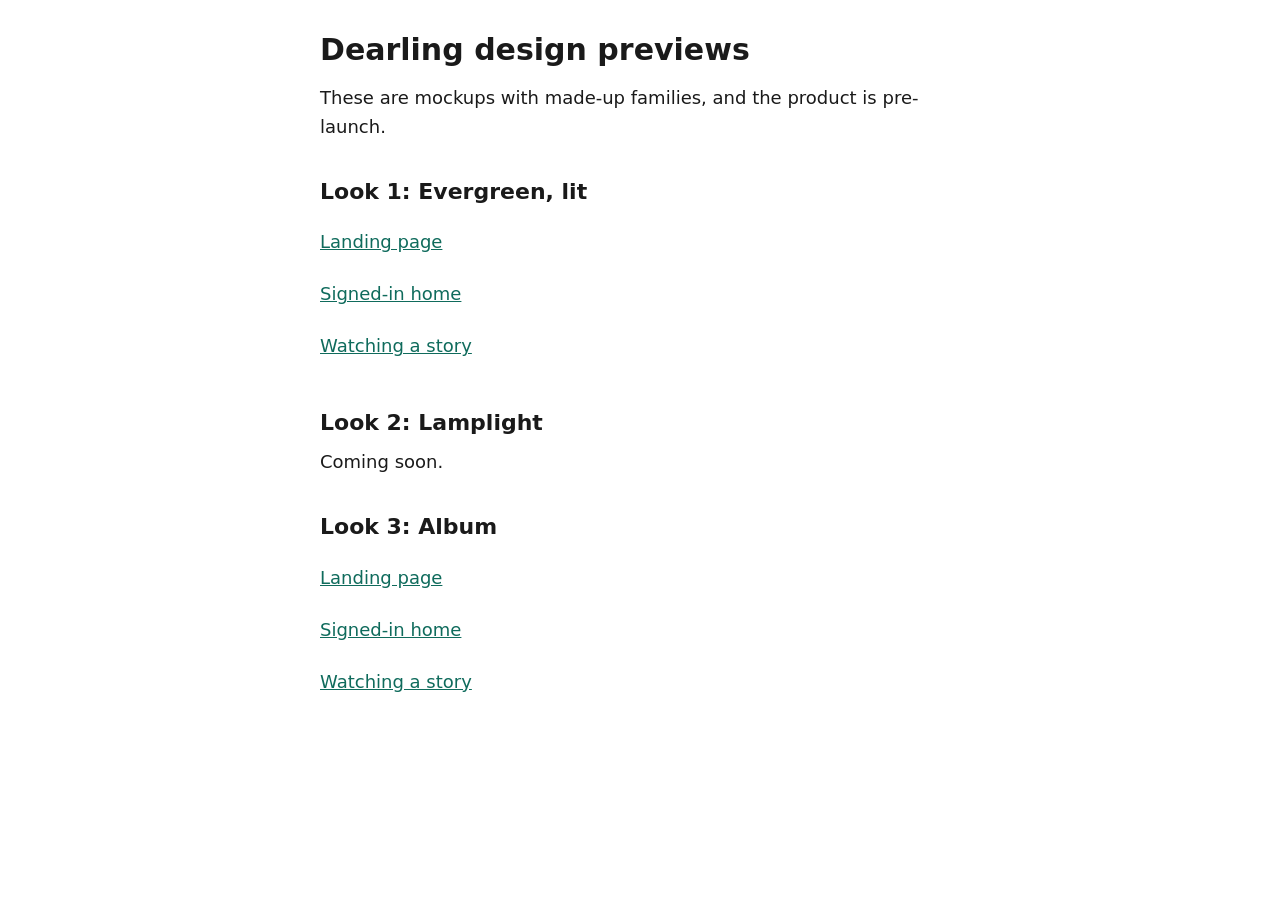
==== index.html @ 38aedbc2 "Design previews" ====
<!doctype html>
<html lang="en">
<head>
<meta charset="utf-8">
<meta name="viewport" content="width=device-width, initial-scale=1">
<meta name="robots" content="noindex, nofollow">
<title>Dearling design previews</title>
<style>
body{margin:0;background:#fff;color:#1a1a1a;font:18px/1.6 system-ui,-apple-system,"Segoe UI",Roboto,Arial,sans-serif}
main{max-width:640px;margin:0 auto;padding:32px 16px 64px}
h1{font-size:30px;line-height:1.2;margin:0 0 16px}
h2{font-size:22px;margin:32px 0 8px}
ul{list-style:none;margin:0;padding:0}
a{color:#0F6B5C;display:flex;align-items:center;min-height:52px;font-size:18px;text-decoration:underline}
p{margin:0 0 12px}
</style>
</head>
<body>
<main>
<h1>Dearling design previews</h1>
<p>These are mockups with made-up families, and the product is pre-launch.</p>
<h2>Look 1: Evergreen, lit</h2>
<ul>
<li><a href="a/index.html">Landing page</a></li>
<li><a href="a/app-home.html">Signed-in home</a></li>
<li><a href="a/rewatch.html">Watching a story</a></li>
</ul>
<h2>Look 2: Lamplight</h2>
<p>Coming soon.</p>
<h2>Look 3: Album</h2>
<ul>
<li><a href="c/index.html">Landing page</a></li>
<li><a href="c/app-home.html">Signed-in home</a></li>
<li><a href="c/rewatch.html">Watching a story</a></li>
</ul>
</main>
</body>
</html>
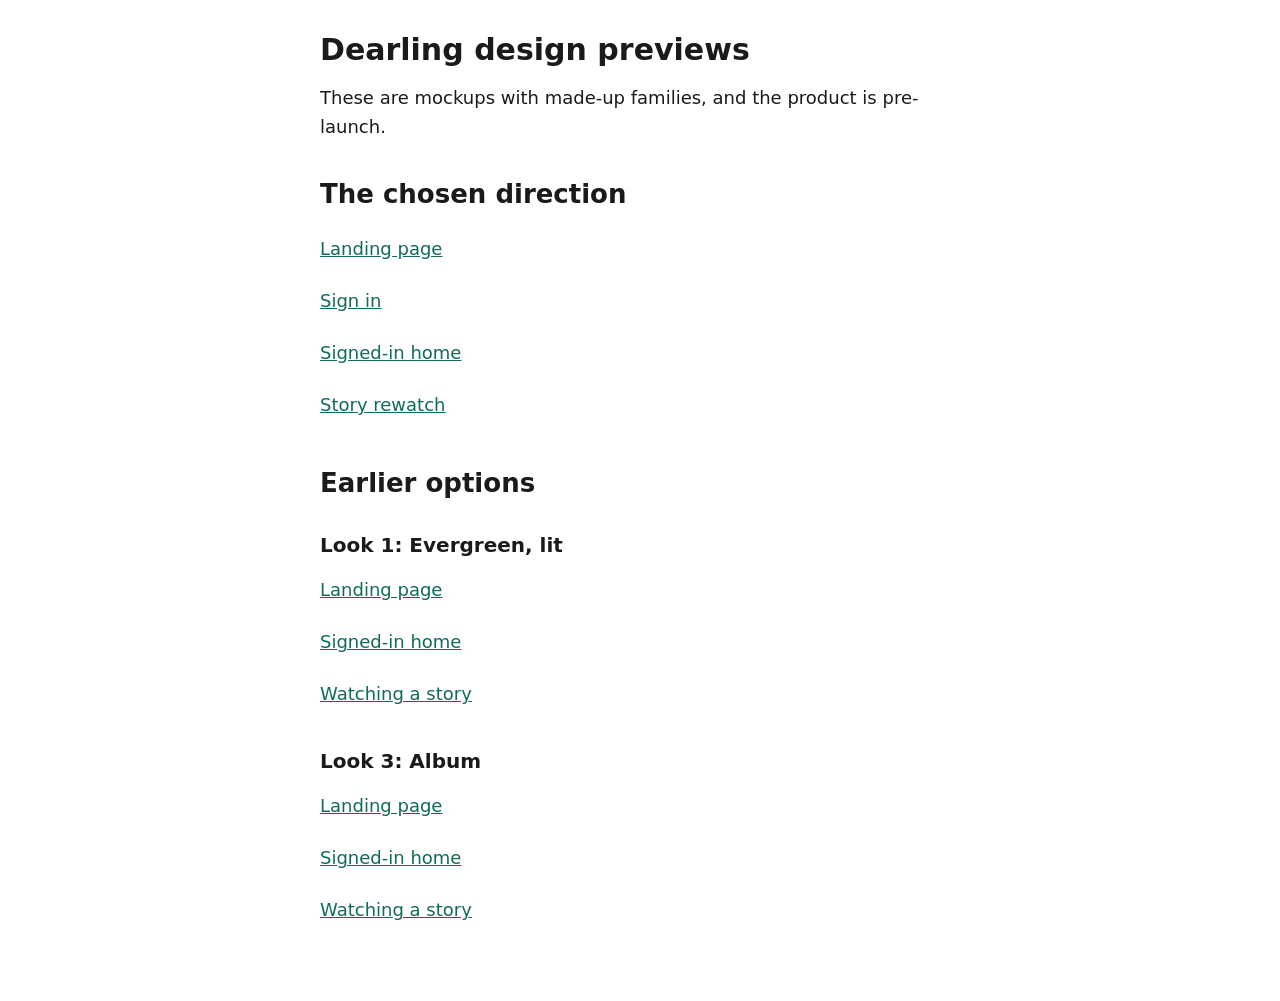
==== commit cde8cf09: "Add the chosen direction" ====
--- a/index.html
+++ b/index.html
@@ -9,7 +9,8 @@
 body{margin:0;background:#fff;color:#1a1a1a;font:18px/1.6 system-ui,-apple-system,"Segoe UI",Roboto,Arial,sans-serif}
 main{max-width:640px;margin:0 auto;padding:32px 16px 64px}
 h1{font-size:30px;line-height:1.2;margin:0 0 16px}
-h2{font-size:22px;margin:32px 0 8px}
+h2{font-size:26px;margin:32px 0 8px}
+h3{font-size:20px;margin:24px 0 4px}
 ul{list-style:none;margin:0;padding:0}
 a{color:#0F6B5C;display:flex;align-items:center;min-height:52px;font-size:18px;text-decoration:underline}
 p{margin:0 0 12px}
@@ -19,15 +20,21 @@
 <main>
 <h1>Dearling design previews</h1>
 <p>These are mockups with made-up families, and the product is pre-launch.</p>
-<h2>Look 1: Evergreen, lit</h2>
+<h2>The chosen direction</h2>
+<ul>
+<li><a href="final/index.html">Landing page</a></li>
+<li><a href="final/sign-in.html">Sign in</a></li>
+<li><a href="final/app-home.html">Signed-in home</a></li>
+<li><a href="final/rewatch.html">Story rewatch</a></li>
+</ul>
+<h2>Earlier options</h2>
+<h3>Look 1: Evergreen, lit</h3>
 <ul>
 <li><a href="a/index.html">Landing page</a></li>
 <li><a href="a/app-home.html">Signed-in home</a></li>
 <li><a href="a/rewatch.html">Watching a story</a></li>
 </ul>
-<h2>Look 2: Lamplight</h2>
-<p>Coming soon.</p>
-<h2>Look 3: Album</h2>
+<h3>Look 3: Album</h3>
 <ul>
 <li><a href="c/index.html">Landing page</a></li>
 <li><a href="c/app-home.html">Signed-in home</a></li>
